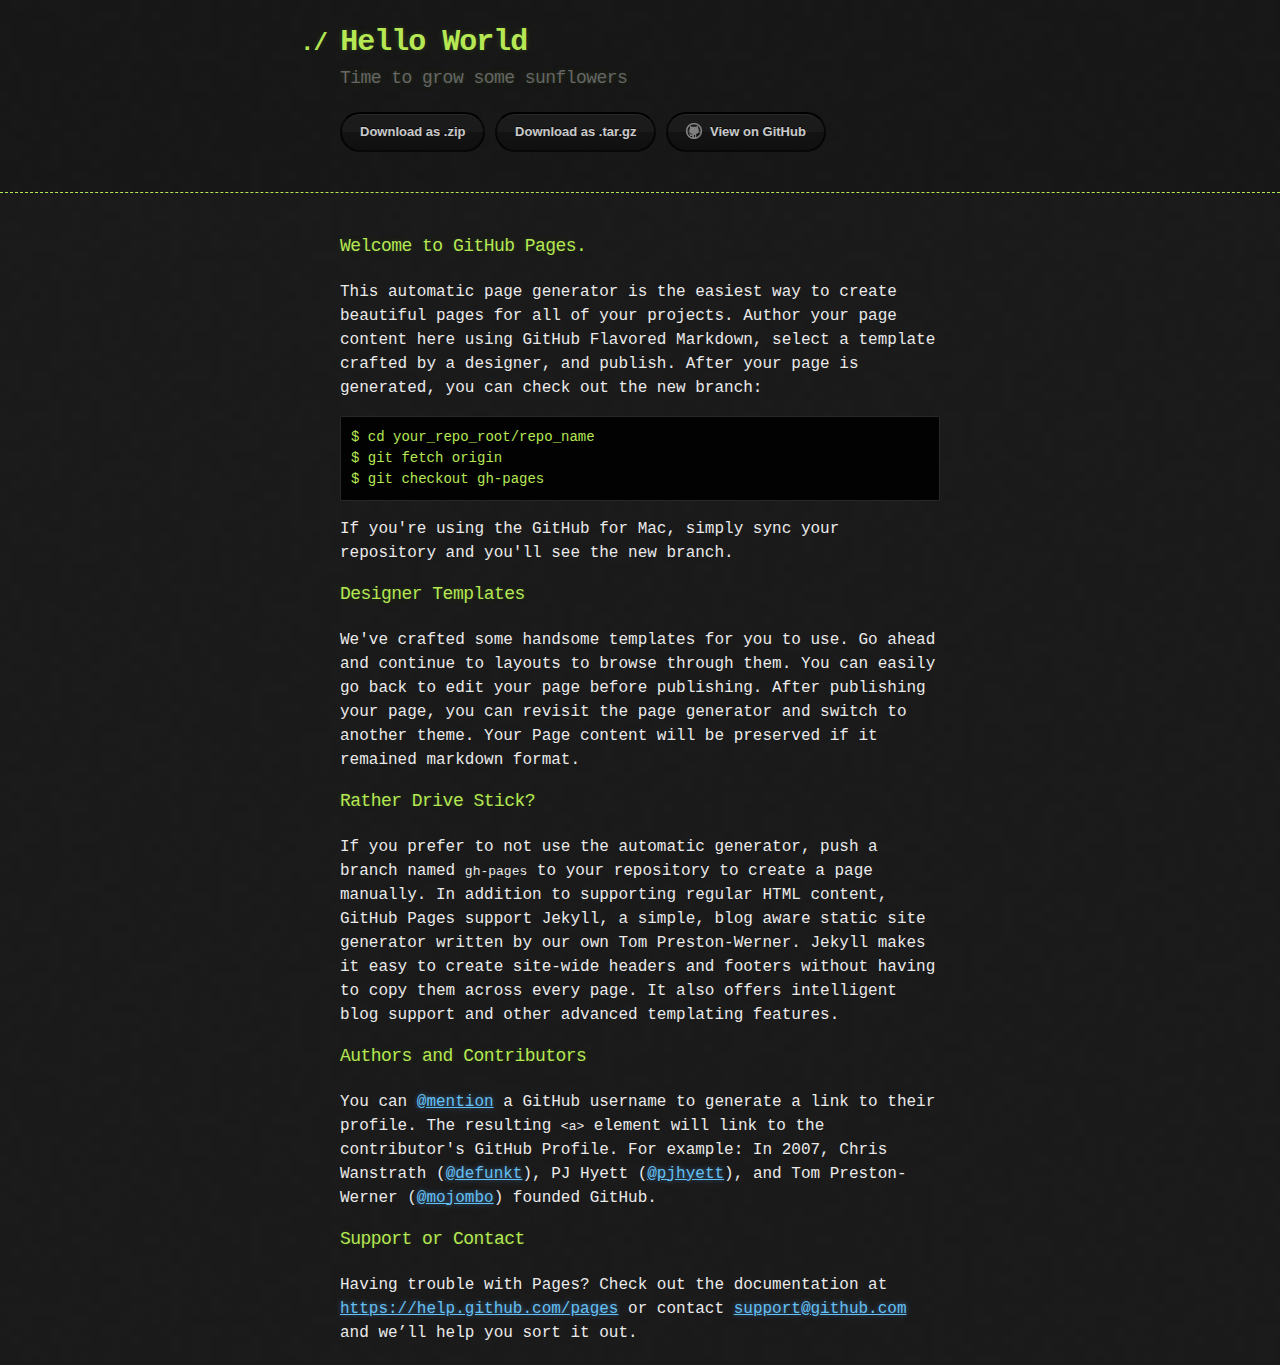
==== index.html @ 314722b7 "Create gh-pages branch via GitHub" ====
<!DOCTYPE html>
<html>
  <head>
    <meta charset='utf-8'>
    <meta http-equiv="X-UA-Compatible" content="chrome=1">

    <link rel="stylesheet" type="text/css" href="stylesheets/stylesheet.css" media="screen">
    <link rel="stylesheet" type="text/css" href="stylesheets/pygment_trac.css" media="screen">
    <link rel="stylesheet" type="text/css" href="stylesheets/print.css" media="print">

    <title>Hello World by sohmeiyu</title>
  </head>

  <body>

    <header>
      <div class="container">
        <h1>Hello World</h1>
        <h2>Time to grow some sunflowers </h2>

        <section id="downloads">
          <a href="https://github.com/sohmeiyu/helloworld/zipball/master" class="btn">Download as .zip</a>
          <a href="https://github.com/sohmeiyu/helloworld/tarball/master" class="btn">Download as .tar.gz</a>
          <a href="https://github.com/sohmeiyu/helloworld" class="btn btn-github"><span class="icon"></span>View on GitHub</a>
        </section>
      </div>
    </header>

    <div class="container">
      <section id="main_content">
        <h3>
<a id="welcome-to-github-pages" class="anchor" href="#welcome-to-github-pages" aria-hidden="true"><span class="octicon octicon-link"></span></a>Welcome to GitHub Pages.</h3>

<p>This automatic page generator is the easiest way to create beautiful pages for all of your projects. Author your page content here using GitHub Flavored Markdown, select a template crafted by a designer, and publish. After your page is generated, you can check out the new branch:</p>

<pre><code>$ cd your_repo_root/repo_name
$ git fetch origin
$ git checkout gh-pages
</code></pre>

<p>If you're using the GitHub for Mac, simply sync your repository and you'll see the new branch.</p>

<h3>
<a id="designer-templates" class="anchor" href="#designer-templates" aria-hidden="true"><span class="octicon octicon-link"></span></a>Designer Templates</h3>

<p>We've crafted some handsome templates for you to use. Go ahead and continue to layouts to browse through them. You can easily go back to edit your page before publishing. After publishing your page, you can revisit the page generator and switch to another theme. Your Page content will be preserved if it remained markdown format.</p>

<h3>
<a id="rather-drive-stick" class="anchor" href="#rather-drive-stick" aria-hidden="true"><span class="octicon octicon-link"></span></a>Rather Drive Stick?</h3>

<p>If you prefer to not use the automatic generator, push a branch named <code>gh-pages</code> to your repository to create a page manually. In addition to supporting regular HTML content, GitHub Pages support Jekyll, a simple, blog aware static site generator written by our own Tom Preston-Werner. Jekyll makes it easy to create site-wide headers and footers without having to copy them across every page. It also offers intelligent blog support and other advanced templating features.</p>

<h3>
<a id="authors-and-contributors" class="anchor" href="#authors-and-contributors" aria-hidden="true"><span class="octicon octicon-link"></span></a>Authors and Contributors</h3>

<p>You can <a href="https://github.com/blog/821" class="user-mention">@mention</a> a GitHub username to generate a link to their profile. The resulting <code>&lt;a&gt;</code> element will link to the contributor's GitHub Profile. For example: In 2007, Chris Wanstrath (<a href="https://github.com/defunkt" class="user-mention">@defunkt</a>), PJ Hyett (<a href="https://github.com/pjhyett" class="user-mention">@pjhyett</a>), and Tom Preston-Werner (<a href="https://github.com/mojombo" class="user-mention">@mojombo</a>) founded GitHub.</p>

<h3>
<a id="support-or-contact" class="anchor" href="#support-or-contact" aria-hidden="true"><span class="octicon octicon-link"></span></a>Support or Contact</h3>

<p>Having trouble with Pages? Check out the documentation at <a href="https://help.github.com/pages">https://help.github.com/pages</a> or contact <a href="mailto:support@github.com">support@github.com</a> and we’ll help you sort it out.</p>
      </section>
    </div>

    
  </body>
</html>
---- stylesheets/stylesheet.css ----
body {
  margin: 0;
  padding: 0;
  background: #151515 url("../images/bkg.png") 0 0;
  color: #eaeaea;
  font: 16px;
  line-height: 1.5;
  font-family: Monaco, "Bitstream Vera Sans Mono", "Lucida Console", Terminal, monospace;
}

/* General & 'Reset' Stuff */

.container {
  width: 90%;
  max-width: 600px;
  margin: 0 auto;
}

section {
  display: block;
  margin: 0 0 20px 0;
}

h1, h2, h3, h4, h5, h6 {
  margin: 0 0 20px;
}

li {
  line-height: 1.4 ;
}

/* Header, <header>
   header   - container
   h1       - project name
   h2       - project description
*/

header {
  background: rgba(0, 0, 0, 0.1);
  width: 100%;
  border-bottom: 1px dashed #b5e853;
  padding: 20px 0;
  margin: 0 0 40px 0;
}

header h1 {
  font-size: 30px;
  line-height: 1.5;
  margin: 0 0 0 -40px;
  font-weight: bold;
  font-family: Monaco, "Bitstream Vera Sans Mono", "Lucida Console", Terminal, monospace;
  color: #b5e853;
  text-shadow: 0 1px 1px rgba(0, 0, 0, 0.1),
               0 0 5px rgba(181, 232, 83, 0.1),
               0 0 10px rgba(181, 232, 83, 0.1);
  letter-spacing: -1px;
  -webkit-font-smoothing: antialiased;
}

header h1:before {
  content: "./ ";
  font-size: 24px;
}

header h2 {
  font-size: 18px;
  font-weight: 300;
  color: #666;
}

#downloads .btn {
  display: inline-block;
  text-align: center;
  margin: 0;
}

/* Main Content
*/

#main_content {
  width: 100%;
  -webkit-font-smoothing: antialiased;
}
section img {
  max-width: 100%
}

h1, h2, h3, h4, h5, h6 {
  font-weight: normal;
  font-family: Monaco, "Bitstream Vera Sans Mono", "Lucida Console", Terminal, monospace;
  color: #b5e853;
  letter-spacing: -0.03em;
  text-shadow: 0 1px 1px rgba(0, 0, 0, 0.1),
               0 0 5px rgba(181, 232, 83, 0.1),
               0 0 10px rgba(181, 232, 83, 0.1);
}

#main_content h1 {
  font-size: 30px;
}

#main_content h2 {
  font-size: 24px;
}

#main_content h3 {
  font-size: 18px;
}

#main_content h4 {
  font-size: 14px;
}

#main_content h5 {
  font-size: 12px;
  text-transform: uppercase;
  margin: 0 0 5px 0;
}

#main_content h6 {
  font-size: 12px;
  text-transform: uppercase;
  color: #999;
  margin: 0 0 5px 0;
}

dt {
  font-style: italic;
  font-weight: bold;
}

ul li {
  list-style: none;
}

ul li:before {
  content: ">>";
  font-family: Monaco, "Bitstream Vera Sans Mono", "Lucida Console", Terminal, monospace;
  font-size: 13px;
  color: #b5e853;
  margin-left: -37px;
  margin-right: 21px;
  line-height: 16px;
}

blockquote {
  color: #aaa;
  padding-left: 10px;
  border-left: 1px dotted #666;
}

pre {
  background: rgba(0, 0, 0, 0.9);
  border: 1px solid rgba(255, 255, 255, 0.15);
  padding: 10px;
  font-size: 14px;
  color: #b5e853;
  border-radius: 2px;
  -moz-border-radius: 2px;
  -webkit-border-radius: 2px;
  text-wrap: normal;
  overflow: auto;
  overflow-y: hidden;
}

table {
  width: 100%;
  margin: 0 0 20px 0;
}

th {
  text-align: left;
  border-bottom: 1px dashed #b5e853;
  padding: 5px 10px;
}

td {
  padding: 5px 10px;
}

hr {
  height: 0;
  border: 0;
  border-bottom: 1px dashed #b5e853;
  color: #b5e853;
}

/* Buttons
*/

.btn {
  display: inline-block;
  background: -webkit-linear-gradient(top, rgba(40, 40, 40, 0.3), rgba(35, 35, 35, 0.3) 50%, rgba(10, 10, 10, 0.3) 50%, rgba(0, 0, 0, 0.3));
  padding: 8px 18px;
  border-radius: 50px;
  border: 2px solid rgba(0, 0, 0, 0.7);
  border-bottom: 2px solid rgba(0, 0, 0, 0.7);
  border-top: 2px solid rgba(0, 0, 0, 1);
  color: rgba(255, 255, 255, 0.8);
  font-family: Helvetica, Arial, sans-serif;
  font-weight: bold;
  font-size: 13px;
  text-decoration: none;
  text-shadow: 0 -1px 0 rgba(0, 0, 0, 0.75);
  box-shadow: inset 0 1px 0 rgba(255, 255, 255, 0.05);
}

.btn:hover {
  background: -webkit-linear-gradient(top, rgba(40, 40, 40, 0.6), rgba(35, 35, 35, 0.6) 50%, rgba(10, 10, 10, 0.8) 50%, rgba(0, 0, 0, 0.8));
}

.btn .icon {
  display: inline-block;
  width: 16px;
  height: 16px;
  margin: 1px 8px 0 0;
  float: left;
}

.btn-github .icon {
  opacity: 0.6;
  background: url("../images/blacktocat.png") 0 0 no-repeat;
}

/* Links
   a, a:hover, a:visited
*/

a {
  color: #63c0f5;
  text-shadow: 0 0 5px rgba(104, 182, 255, 0.5);
}

/* Clearfix */

.cf:before, .cf:after {
  content:"";
  display:table;
}

.cf:after {
  clear:both;
}

.cf {
  zoom:1;
}
---- stylesheets/pygment_trac.css ----
.highlight .c { color: #999988; font-style: italic } /* Comment */
.highlight .err { color: #a61717; background-color: #e3d2d2 } /* Error */
.highlight .k { font-weight: bold } /* Keyword */
.highlight .o { font-weight: bold } /* Operator */
.highlight .cm { color: #999988; font-style: italic } /* Comment.Multiline */
.highlight .cp { color: #999999; font-weight: bold } /* Comment.Preproc */
.highlight .c1 { color: #999988; font-style: italic } /* Comment.Single */
.highlight .cs { color: #999999; font-weight: bold; font-style: italic } /* Comment.Special */
.highlight .gd { color: #000000; background-color: #ffdddd } /* Generic.Deleted */
.highlight .gd .x { color: #000000; background-color: #ffaaaa } /* Generic.Deleted.Specific */
.highlight .ge { font-style: italic } /* Generic.Emph */
.highlight .gr { color: #aa0000 } /* Generic.Error */
.highlight .gh { color: #999999 } /* Generic.Heading */
.highlight .gi { color: #000000; background-color: #ddffdd } /* Generic.Inserted */
.highlight .gi .x { color: #000000; background-color: #aaffaa } /* Generic.Inserted.Specific */
.highlight .go { color: #888888 } /* Generic.Output */
.highlight .gp { color: #555555 } /* Generic.Prompt */
.highlight .gs { font-weight: bold } /* Generic.Strong */
.highlight .gu { color: #800080; font-weight: bold; } /* Generic.Subheading */
.highlight .gt { color: #aa0000 } /* Generic.Traceback */
.highlight .kc { font-weight: bold } /* Keyword.Constant */
.highlight .kd { font-weight: bold } /* Keyword.Declaration */
.highlight .kn { font-weight: bold } /* Keyword.Namespace */
.highlight .kp { font-weight: bold } /* Keyword.Pseudo */
.highlight .kr { font-weight: bold } /* Keyword.Reserved */
.highlight .kt { color: #445588; font-weight: bold } /* Keyword.Type */
.highlight .m { color: #009999 } /* Literal.Number */
.highlight .s { color: #d14 } /* Literal.String */
.highlight .na { color: #008080 } /* Name.Attribute */
.highlight .nb { color: #0086B3 } /* Name.Builtin */
.highlight .nc { color: #445588; font-weight: bold } /* Name.Class */
.highlight .no { color: #008080 } /* Name.Constant */
.highlight .ni { color: #800080 } /* Name.Entity */
.highlight .ne { color: #990000; font-weight: bold } /* Name.Exception */
.highlight .nf { color: #990000; font-weight: bold } /* Name.Function */
.highlight .nn { color: #555555 } /* Name.Namespace */
.highlight .nt { color: #CBDFFF } /* Name.Tag */
.highlight .nv { color: #008080 } /* Name.Variable */
.highlight .ow { font-weight: bold } /* Operator.Word */
.highlight .w { color: #bbbbbb } /* Text.Whitespace */
.highlight .mf { color: #009999 } /* Literal.Number.Float */
.highlight .mh { color: #009999 } /* Literal.Number.Hex */
.highlight .mi { color: #009999 } /* Literal.Number.Integer */
.highlight .mo { color: #009999 } /* Literal.Number.Oct */
.highlight .sb { color: #d14 } /* Literal.String.Backtick */
.highlight .sc { color: #d14 } /* Literal.String.Char */
.highlight .sd { color: #d14 } /* Literal.String.Doc */
.highlight .s2 { color: #d14 } /* Literal.String.Double */
.highlight .se { color: #d14 } /* Literal.String.Escape */
.highlight .sh { color: #d14 } /* Literal.String.Heredoc */
.highlight .si { color: #d14 } /* Literal.String.Interpol */
.highlight .sx { color: #d14 } /* Literal.String.Other */
.highlight .sr { color: #009926 } /* Literal.String.Regex */
.highlight .s1 { color: #d14 } /* Literal.String.Single */
.highlight .ss { color: #990073 } /* Literal.String.Symbol */
.highlight .bp { color: #999999 } /* Name.Builtin.Pseudo */
.highlight .vc { color: #008080 } /* Name.Variable.Class */
.highlight .vg { color: #008080 } /* Name.Variable.Global */
.highlight .vi { color: #008080 } /* Name.Variable.Instance */
.highlight .il { color: #009999 } /* Literal.Number.Integer.Long */

.type-csharp .highlight .k { color: #0000FF }
.type-csharp .highlight .kt { color: #0000FF }
.type-csharp .highlight .nf { color: #000000; font-weight: normal }
.type-csharp .highlight .nc { color: #2B91AF }
.type-csharp .highlight .nn { color: #000000 }
.type-csharp .highlight .s { color: #A31515 }
.type-csharp .highlight .sc { color: #A31515 }
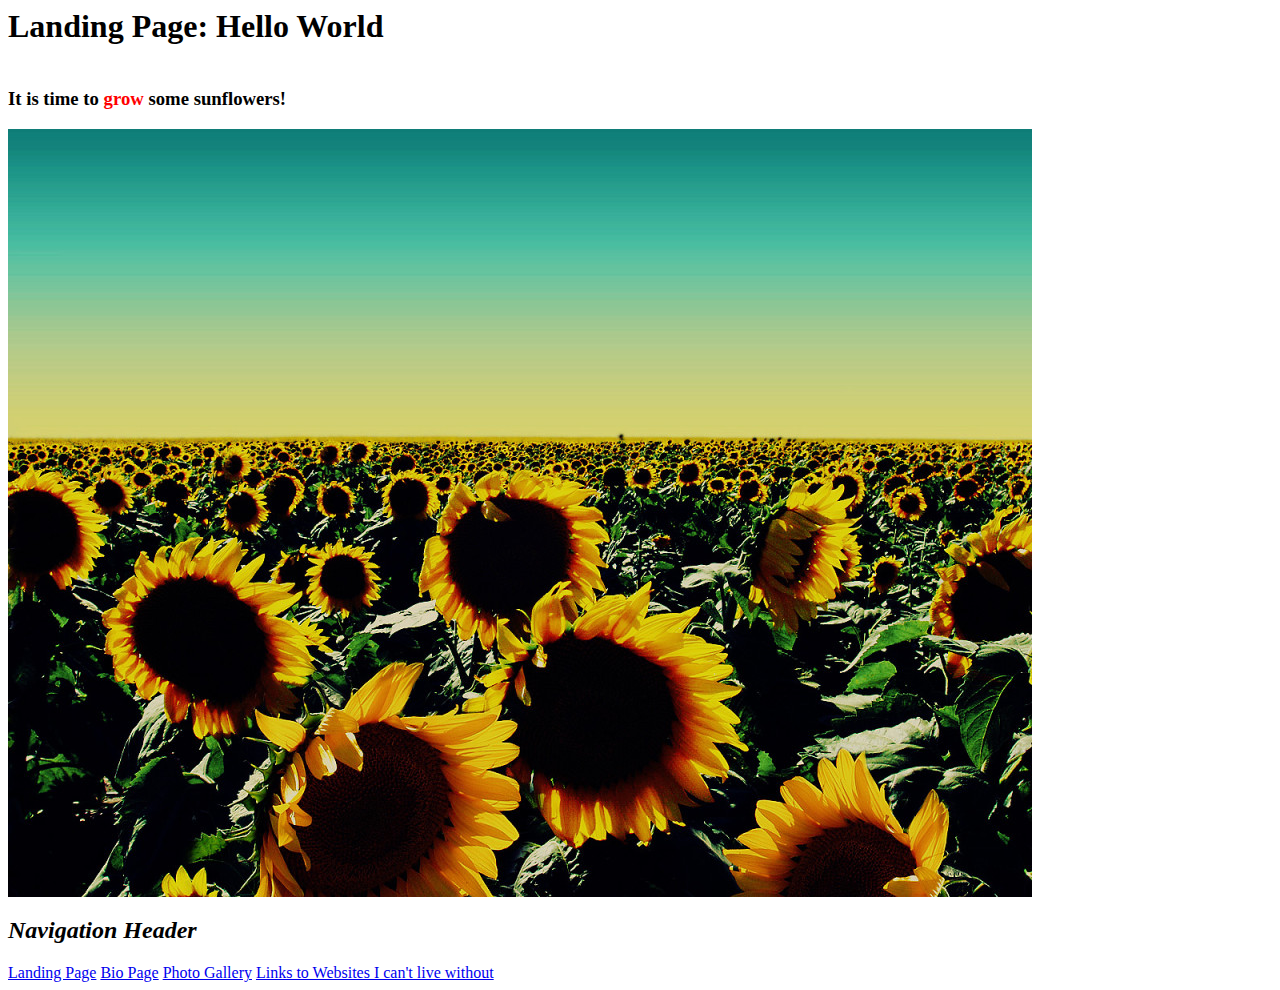
==== commit 7b99de67: "no message" ====
--- a/index.html
+++ b/index.html
@@ -1,67 +1,32 @@
-<!DOCTYPE html>
 <html>
-  <head>
-    <meta charset='utf-8'>
-    <meta http-equiv="X-UA-Compatible" content="chrome=1">
 
-    <link rel="stylesheet" type="text/css" href="stylesheets/stylesheet.css" media="screen">
-    <link rel="stylesheet" type="text/css" href="stylesheets/pygment_trac.css" media="screen">
-    <link rel="stylesheet" type="text/css" href="stylesheets/print.css" media="print">
+<head>
+	
+	<link rel="stylesheet" href="main.css">
+<style>
+h2{font-style: italic;}
+ </style>
 
-    <title>Hello World by sohmeiyu</title>
-  </head>
+ </head>
 
-  <body>
-
-    <header>
-      <div class="container">
-        <h1>Hello World</h1>
-        <h2>Time to grow some sunflowers </h2>
-
-        <section id="downloads">
-          <a href="https://github.com/sohmeiyu/helloworld/zipball/master" class="btn">Download as .zip</a>
-          <a href="https://github.com/sohmeiyu/helloworld/tarball/master" class="btn">Download as .tar.gz</a>
-          <a href="https://github.com/sohmeiyu/helloworld" class="btn btn-github"><span class="icon"></span>View on GitHub</a>
-        </section>
-      </div>
-    </header>
-
-    <div class="container">
-      <section id="main_content">
-        <h3>
-<a id="welcome-to-github-pages" class="anchor" href="#welcome-to-github-pages" aria-hidden="true"><span class="octicon octicon-link"></span></a>Welcome to GitHub Pages.</h3>
-
-<p>This automatic page generator is the easiest way to create beautiful pages for all of your projects. Author your page content here using GitHub Flavored Markdown, select a template crafted by a designer, and publish. After your page is generated, you can check out the new branch:</p>
-
-<pre><code>$ cd your_repo_root/repo_name
-$ git fetch origin
-$ git checkout gh-pages
-</code></pre>
-
-<p>If you're using the GitHub for Mac, simply sync your repository and you'll see the new branch.</p>
+<body>
+<h1>
+Landing Page: Hello World </h1>
 
 <h3>
-<a id="designer-templates" class="anchor" href="#designer-templates" aria-hidden="true"><span class="octicon octicon-link"></span></a>Designer Templates</h3>
+<br> It is time to <span style ="color:red"> grow</span> some sunflowers! </br>
+</h3>
 
-<p>We've crafted some handsome templates for you to use. Go ahead and continue to layouts to browse through them. You can easily go back to edit your page before publishing. After publishing your page, you can revisit the page generator and switch to another theme. Your Page content will be preserved if it remained markdown format.</p>
+<img src="Sunflower.jpg"></img>
 
-<h3>
-<a id="rather-drive-stick" class="anchor" href="#rather-drive-stick" aria-hidden="true"><span class="octicon octicon-link"></span></a>Rather Drive Stick?</h3>
+<div class="nav">
+<h2> Navigation Header </h2> 
+<a href="LandingPage.html">Landing Page</a>
+<a href="BioPage.html">Bio Page</a>
+<a href="PhotoGallery.html">Photo Gallery</a>
+<a href="LinkstoWebsites.html">Links to Websites I can't live without</a>
+</div>	
 
-<p>If you prefer to not use the automatic generator, push a branch named <code>gh-pages</code> to your repository to create a page manually. In addition to supporting regular HTML content, GitHub Pages support Jekyll, a simple, blog aware static site generator written by our own Tom Preston-Werner. Jekyll makes it easy to create site-wide headers and footers without having to copy them across every page. It also offers intelligent blog support and other advanced templating features.</p>
+</body> 
 
-<h3>
-<a id="authors-and-contributors" class="anchor" href="#authors-and-contributors" aria-hidden="true"><span class="octicon octicon-link"></span></a>Authors and Contributors</h3>
-
-<p>You can <a href="https://github.com/blog/821" class="user-mention">@mention</a> a GitHub username to generate a link to their profile. The resulting <code>&lt;a&gt;</code> element will link to the contributor's GitHub Profile. For example: In 2007, Chris Wanstrath (<a href="https://github.com/defunkt" class="user-mention">@defunkt</a>), PJ Hyett (<a href="https://github.com/pjhyett" class="user-mention">@pjhyett</a>), and Tom Preston-Werner (<a href="https://github.com/mojombo" class="user-mention">@mojombo</a>) founded GitHub.</p>
-
-<h3>
-<a id="support-or-contact" class="anchor" href="#support-or-contact" aria-hidden="true"><span class="octicon octicon-link"></span></a>Support or Contact</h3>
-
-<p>Having trouble with Pages? Check out the documentation at <a href="https://help.github.com/pages">https://help.github.com/pages</a> or contact <a href="mailto:support@github.com">support@github.com</a> and we’ll help you sort it out.</p>
-      </section>
-    </div>
-
-    
-  </body>
 </html>